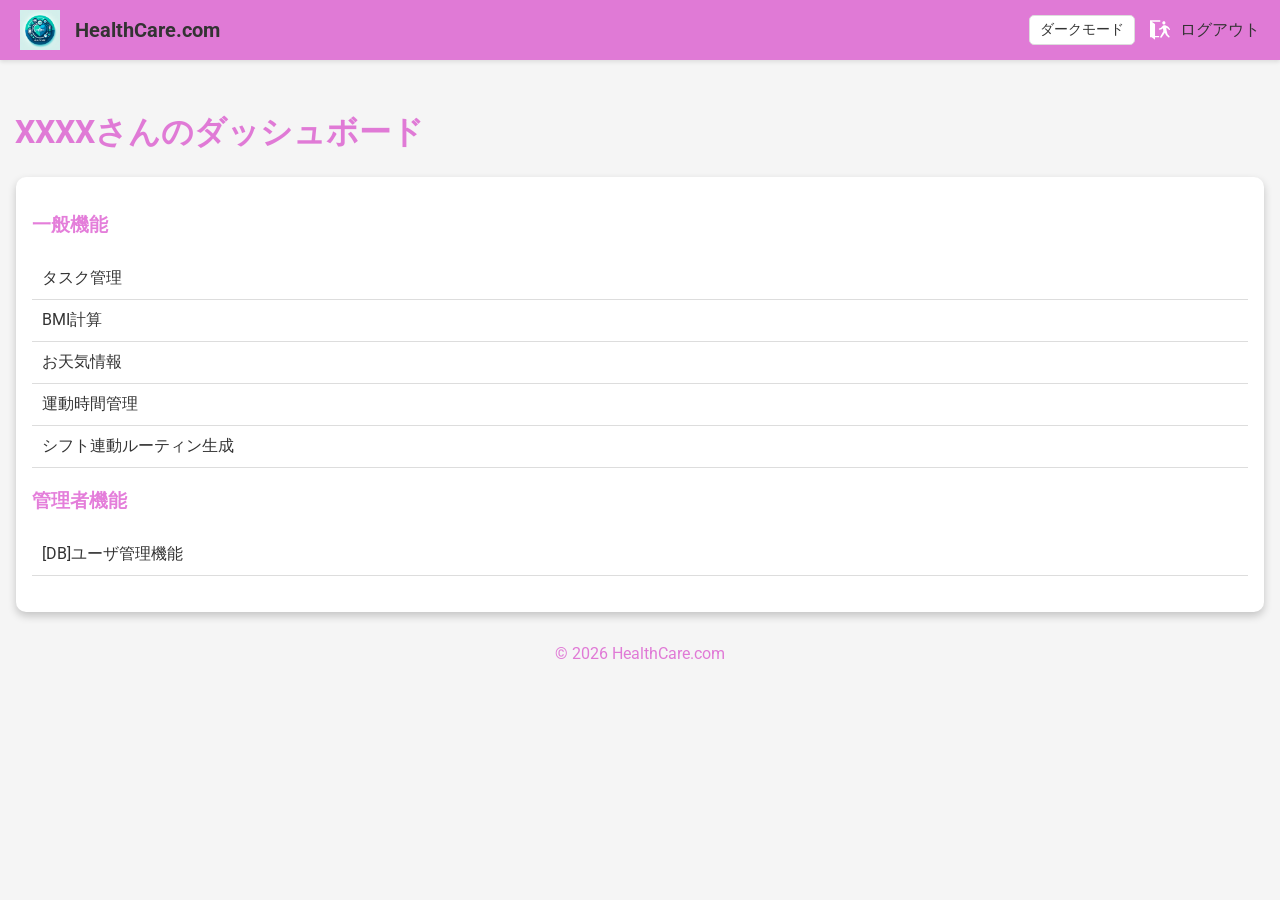
==== src/main/resources/templates/index.html @ a41fb1ec "kesu" ====
<!doctype html>
<html xmlns:th="http://www.thymeleaf.org">
  <head>
    <meta charset="UTF-8" />
    <meta name="viewport" content="width=device-width, initial-scale=1" />
    <title>HealthCare.com</title>
    <link rel="icon" th:href="@{/img/common/favicon.ico}" href="../static/img/common/favicon.ico" />
    <link rel="preconnect" href="https://fonts.googleapis.com" />
    <link rel="preconnect" href="https://fonts.gstatic.com" crossorigin />
    <link href="https://fonts.googleapis.com/css2?family=Roboto&display=swap" rel="stylesheet" />
    <link rel="stylesheet" th:href="@{/css/style.css}" href="../static/css/style.css" />
  </head>
  <body>
    <header>
      <!-- 左側のグループ：ロゴとタイトル -->
      <a href="#" th:href="@{/}">
        <img
          class="header-logo"
          th:src="@{/img/common/healthcare.png}"
          src="../static/img/common/healthcare.png"
        />
        <strong>HealthCare.com</strong>
      </a>

      <!-- 右側のグループ：切り替えボタンとログアウト -->
      <div style="display: flex; align-items: center; gap: 15px">
        <button
          id="theme-toggle"
          style="
            padding: 5px 10px;
            font-size: 14px;
            background-color: var(--white-color);
            color: var(--dark-gray-color);
            border: 1px solid var(--light-gray-color);
          "
        >
          ダークモード
        </button>

        <a href="#" th:href="@{/logout}">
          <img th:src="@{/img/common/exit.svg}" src="../static/img/common/exit.svg" />ログアウト
        </a>
      </div>
    </header>

    <main>
      <h1 class="page-title">
        <span th:text="${session.userData.userName}">XXXX</span>さんのダッシュボード
      </h1>
      <div class="card">
        <div class="card-content">
          <h3>一般機能</h3>
          <ul>
            <li><a href="#" th:href="@{/task}">タスク管理 </a></li>
            <li><a href="#" th:href="@{/bmi}">BMI計算</a></li>
            <li><a href="#" th:href="@{/weather}">お天気情報</a></li>
            <li><a href="#" th:href="@{/time}">運動時間管理</a></li>
            <li><a href="#" th:href="@{/routine}">シフト連動ルーティン生成</a></li>
          </ul>
        </div>
        <div th:if="${session.userData.role} == 'ROLE_ADMIN'">
          <h3>管理者機能</h3>
          <ul>
            <li>
              <a href="#" th:href="@{/user/list}"> [DB]ユーザ管理機能 </a>
            </li>
          </ul>
        </div>
      </div>
      <!-- .card -->
    </main>
    <footer>&copy; 2026 HealthCare.com</footer>

    <script>
      const themeToggleBtn = document.getElementById("theme-toggle");
      const body = document.body;

      // ページを開いた時：ブラウザに保存された設定を復元
      const currentTheme = localStorage.getItem("theme");
      if (currentTheme === "dark") {
        body.classList.add("dark-mode");
        themeToggleBtn.textContent = " ライトモード";
      }

      // ボタンがクリックされた時の処理
      themeToggleBtn.addEventListener("click", () => {
        body.classList.toggle("dark-mode");

        if (body.classList.contains("dark-mode")) {
          localStorage.setItem("theme", "dark");
          themeToggleBtn.textContent = " ライトモード";
        } else {
          localStorage.setItem("theme", "light");
          themeToggleBtn.textContent = " ダークモード";
        }
      });
    </script>
  </body>
</html>
---- src/main/resources/static/css/style.css ----
@charset "UTF-8";
/* 文字エンコーディングをUTF-8に設定して、多言語対応を可能にする */

/*
 WebPortalのCSS設定.
 */

/** 共通のカラースキーム */
:root {
  /* ここで定義されたカラー変数は、このCSS内で何度も再利用できる */
  --primary-color: #d432c4a0;
  --light-primary-color: #e1f5fe;
  --secondary-color: #f5f5f5;
  --danger-color: #f44336;
  --warning-color: #ff9800;
  --success-color: #228b22;
  --white-color: #ffffff;
  --pale-gray-color: #efefef;
  --light-gray-color: #dddddd;
  --gray-color: #999999;
  --dark-gray-color: #333333;
  --gray-color-rgb: 176, 176, 176;
  --black-color-rgb: 0, 0, 0;
}

/** ユーティリティ設定 */
.text-center {
  text-align: center; /* テキストを中央揃えにする */
}

.mt-10 {
  margin-top: 10px; /* 上のマージンを10pxに設定 */
}

.mb-10 {
  margin-bottom: 10px; /* 下のマージンを10pxに設定 */
}

.fw-bold {
  font-weight: bold; /* フォントを太字に設定 */
}

.bg-danger {
  background-color: var(--danger-color); /* 背景色を「危険」を示す色に設定 */
}

.bg-warning {
  background-color: var(--warning-color); /* 背景色を「警告」を示す色に設定 */
}

.bg-success {
  background-color: var(--success-color); /* 背景色を「成功」を示す色に設定 */
}

/** ベース設定 */
* {
  box-sizing: border-box; /* 全要素のボックスサイズ計算方法をborder-boxに設定 */
}

html,
body {
  margin: 0; /* HTMLとbodyの初期マージンを0に設定 */
}

body {
  background-color: var(--secondary-color); /* bodyの背景色を設定 */
  color: var(--primary-color); /* body内のテキストの基本色を設定 */
  font-family: "Roboto", sans-serif; /* フォントファミリーをRobotoに設定 */
}

input[type="text"],
input[type="email"],
input[type="password"] {
  font-size: 16px; /* フォントサイズを16pxに設定 */
  padding: 10px 15px; /* 内側の余白を設定 */
  border: 1px solid var(--light-gray-color); /* 薄い灰色の境界線を設定 */
  border-radius: 5px; /* 角を丸くするための設定 */
  margin-bottom: 10px; /* 要素の下に10pxのマージンを設定 */
  width: 100%; /* 親要素の幅に合わせて拡張 */
  box-sizing: border-box; /* パディングと境界線を幅と高さに含める */
}

input[type="text"]:focus,
input[type="email"]:focus,
input[type="password"]:focus {
  /* ユーザーが入力フィールドを選択したときに適用される */
  outline: none; /* デフォルトのアウトラインを削除 */
  border-color: var(--primary-color); /* フォーカス時に境界線の色を変更 */
  box-shadow: 0 0 8px rgba(var(--gray-color-rgb), 0.5); /* フォーカス時に影を追加 */
}

input[type="text"]::placeholder,
input[type="email"]::placeholder,
input[type="password"]::placeholder {
  /* プレースホルダー（入力フィールドに表示される薄いテキスト）のスタイル */
  color: var(--gray-color); /* プレースホルダーのテキスト色を設定 */
}

select,
input[type="date"] {
  width: 100%; /* 親要素の幅に合わせて拡張 */
  padding: 10px 15px; /* 内側の余白を設定 */
  font-size: 16px; /* フォントサイズを16pxに設定 */
  border: 1px solid var(--light-gray-color); /* 薄い灰色の境界線を設定 */
  border-radius: 5px; /* 角を丸くするための設定 */
  background-color: var(--white-color); /* 背景色を白に設定 */
  cursor: pointer; /* マウスカーソルをポインター形状に変更 */
  margin-bottom: 10px; /* 下に10pxのマージンを設定 */
}

select:focus,
input[type="date"]:focus {
  /* フォーカス時のselectと日付タイプのinput要素のスタイル */
  border-color: var(--primary-color); /* フォーカス時に境界線の色を変更 */
  outline: none; /* デフォルトのアウトラインを削除 */
}

button {
  background-color: var(--primary-color); /* メインカラーで背景を設定 */
  color: var(--white-color); /* テキストの色を白に設定 */
  padding: 10px 15px; /* ボタンの内側の余白 */
  border: none; /* 枠線を削除 */
  border-radius: 5px; /* 角を丸くする */
  cursor: pointer; /* マウスカーソルをポインターに */
  font-size: 16px; /* フォントサイズ */
  opacity: 1; /* 透明度 */
  transition: opacity 0.3s; /* ホバー時のアニメーション効果 */
}

button:hover {
  /* ボタンにマウスオーバーした時のスタイル */
  opacity: 0.8; /* 透明度を80%に */
}

button:active {
  /* ボタンをクリックした時のスタイル */
  opacity: 0.6; /* 透明度を60%に */
}

table {
  width: 100%; /* テーブルの幅を100%に設定 */
  border-collapse: collapse; /* セル間の境界線を一つにまとめる */
  margin: 20px 0; /* テーブルの上下にマージンを設定 */
}

table th {
  background-color: var(--primary-color); /* 背景色をメインカラーに */
  color: var(--white-color); /* ヘッダーのテキスト色を白に */
  text-align: center; /* テキストを中央揃えに */
  padding: 5px; /* 内側の余白 */
  border-bottom: 1px solid var(--light-gray-color); /* 下の境界線 */
}

table td {
  padding: 5px; /* セルの内側の余白 */
  border-bottom: 1px solid var(--light-gray-color); /* 下の境界線 */
  text-decoration: none; /* テキストの装飾をなしに */
}

table tr:nth-child(even) {
  /* 偶数行のテーブル行のスタイリング */
  background-color: var(--pale-gray-color); /* 背景色を薄い灰色に */
}

table tr:hover {
  /* テーブル行にマウスオーバーした時のスタイル */
  background-color: var(--light-primary-color); /* ホバー時の背景色を薄い青に */
}

ul {
  list-style: none; /* リストマーカーを非表示に */
  padding: 0; /* デフォルトのパディングを削除 */
  margin: 20px 0; /* 上下のマージン */
}

ul li {
  padding: 10px; /* 内側の余白 */
  border-bottom: 1px solid var(--light-gray-color); /* 下線 */
}

ul li a {
  text-decoration: none; /* 下線を非表示に */
  color: var(--dark-gray-color);
}

ul li:hover {
  /* リストアイテムにマウスオーバーした時のスタイル */
  background-color: var(--pale-gray-color); /* ホバー時の背景色を薄い灰色に */
}

/* ヘッダー */
header {
  background-color: var(--primary-color); /* 背景色をメインカラーに */
  box-shadow: 0 2px 4px rgba(var(--black-color-rgb), 0.1); /* 影を追加して立体感を出す */
  padding: 10px 20px; /* 上下10px、左右20pxの内側の余白 */
  display: flex; /* フレックスボックスを使用 */
  justify-content: space-between; /* アイテムを両端に配置 */
  align-items: center; /* アイテムを縦方向中央に配置 */
}

.header-logo {
  width: 50px; /* ロゴの幅を50pxに */
  height: auto; /* 高さを自動調整 */
}

header a {
  text-decoration: none; /* 下線を非表示に */
  color: var(--dark-gray-color); /* テキストの色 */
  font-size: 16px; /* フォントサイズ */
  display: flex; /* フレックスボックスを使用 */
  align-items: center; /* アイテムを縦方向中央に配置 */
}

header a strong {
  margin-left: 5px; /* ロゴのテキストとロゴ画像の間に余白を設ける */
  font-size: 20px; /* テキストのフォントサイズを20pxに */
}

header a img {
  padding-right: 10px; /* 右部のパディング */
  width: 30px; /* 画像の幅を30pxに */
  height: auto; /* 高さを自動調整 */
}

/* メインコンテンツ */
main {
  padding-top: 30px; /* 上部のパディング */
}

.page-title {
  margin-left: 15px; /* 左側のマージン */
  font-weight: bold; /* 太字 */
}

.card {
  background-color: var(--white-color); /* 背景色を白に */
  box-shadow: 0 4px 8px 0 rgba(var(--black-color-rgb), 0.2); /* 影を追加 */
  transition: 0.3s; /* ホバー時のアニメーション効果 */
  padding: 16px; /* 内側の余白 */
  margin: 16px; /* 外側の余白 */
  border-radius: 10px; /* 角を丸くする */
}

.card-content {
  margin-top: 16px; /* 上部の余白 */
}

.card:hover {
  /* カードにマウスオーバーした時のスタイル */
  box-shadow: 0 8px 16px 0 rgba(var(--black-color-rgb), 0.2); /* 影を強調 */
}

/* フッター */
footer {
  text-align: center; /* テキストを中央揃えに */
  padding: 1rem; /* 内側の余白 */
  background-color: var(--secondary-color); /* 背景色をセカンダリーカラーに */
}

/** メッセージ設定 */

/* 成功メッセージの基本スタイル */
.success-message {
  color: #228b22; /* テキスト色をフォレストグリーンに設定 */
  background-color: #98fb98; /* 背景色をペールグリーンに設定 */
  border: 1px solid #32cd32; /* 枠線をライムグリーンに設定 */
  border-radius: 4px; /* 角を丸くする */
  padding: 10px; /* 内側に10pxの余白を設ける */
  margin: 10px; /* 外側に10pxの余白を設ける */
}

/* エラーメッセージの基本スタイル */
.error-message {
  color: #f44336; /* テキスト色を鮮やかな赤色に設定する */
  background-color: #ffcdd2; /* 背景色を淡い赤色に設定する */
  border: 1px solid #f44336; /* 枠線をやや濃い赤色に設定する */
  border-radius: 4px; /* 角を丸くする */
  padding: 10px; /* 内側に10pxの余白を設る */
  margin: 10px; /* 外側に10pxの余白を設ける */
}
body.dark-mode {
  --secondary-color: #121212; /* 全体の背景を黒に近い色に */
  --white-color: #2d2d2d; /* カードの背景を濃いグレーに */
  --dark-gray-color: #ffffff; /* ヘッダーや文字の色を白に */
  --primary-color: #6eb5ff; /* メインの青色を明るくして見やすく */
  --pale-gray-color: #444444; /* ホバー時の背景色も暗く調整 */
  --light-gray-color: #555555; /* 枠線の色も暗く調整 */
}
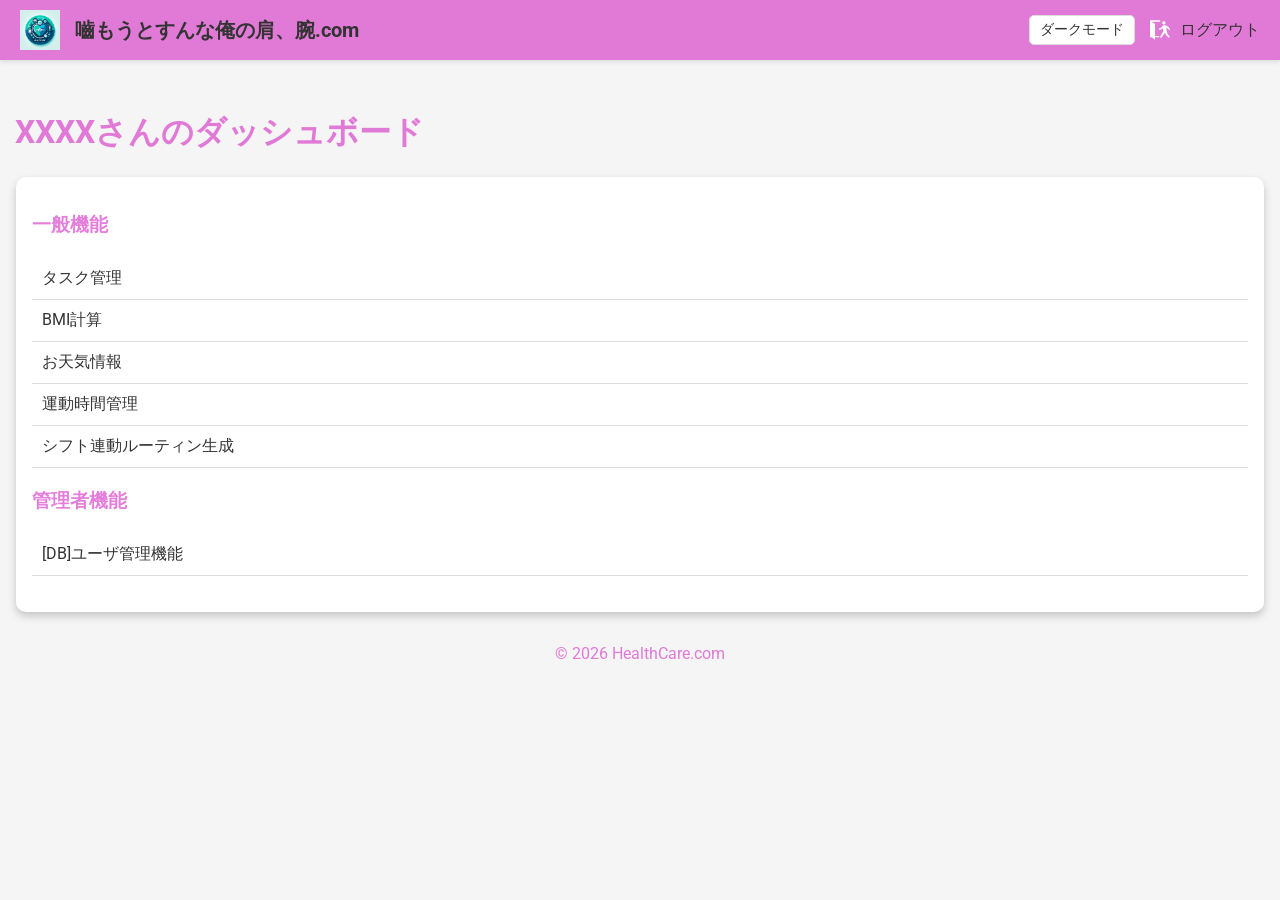
==== commit 28871761: "嚙もうとすんな俺の肩、腕" ====
--- a/src/main/resources/templates/index.html
+++ b/src/main/resources/templates/index.html
@@ -19,7 +19,7 @@
           th:src="@{/img/common/healthcare.png}"
           src="../static/img/common/healthcare.png"
         />
-        <strong>HealthCare.com</strong>
+        <strong>嚙もうとすんな俺の肩、腕.com</strong>
       </a>
 
       <!-- 右側のグループ：切り替えボタンとログアウト -->
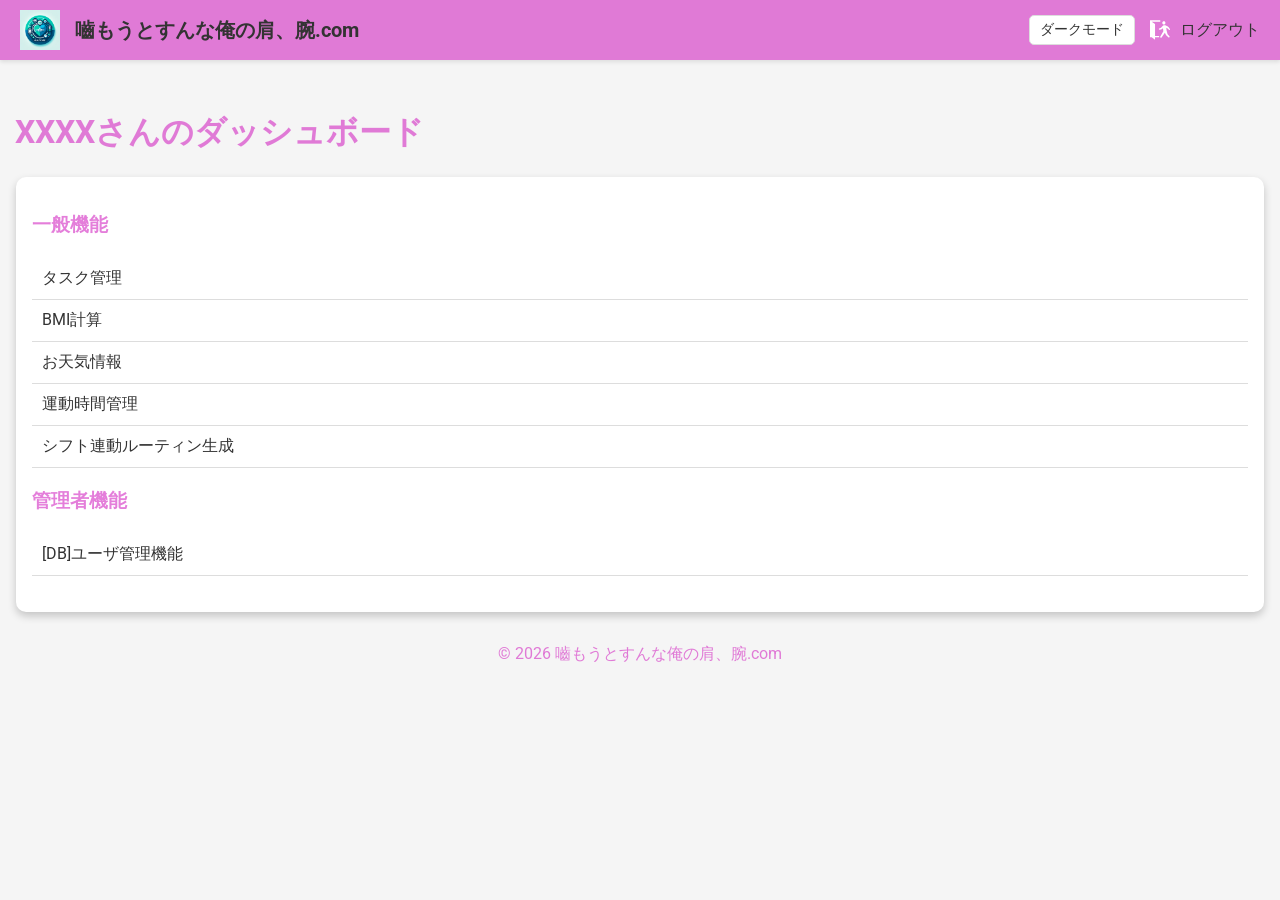
==== commit 60845777: "嚙もうとすんな俺の肩、腕２" ====
--- a/src/main/resources/templates/index.html
+++ b/src/main/resources/templates/index.html
@@ -69,7 +69,7 @@
       </div>
       <!-- .card -->
     </main>
-    <footer>&copy; 2026 HealthCare.com</footer>
+    <footer>&copy; 2026 嚙もうとすんな俺の肩、腕.com</footer>
 
     <script>
       const themeToggleBtn = document.getElementById("theme-toggle");
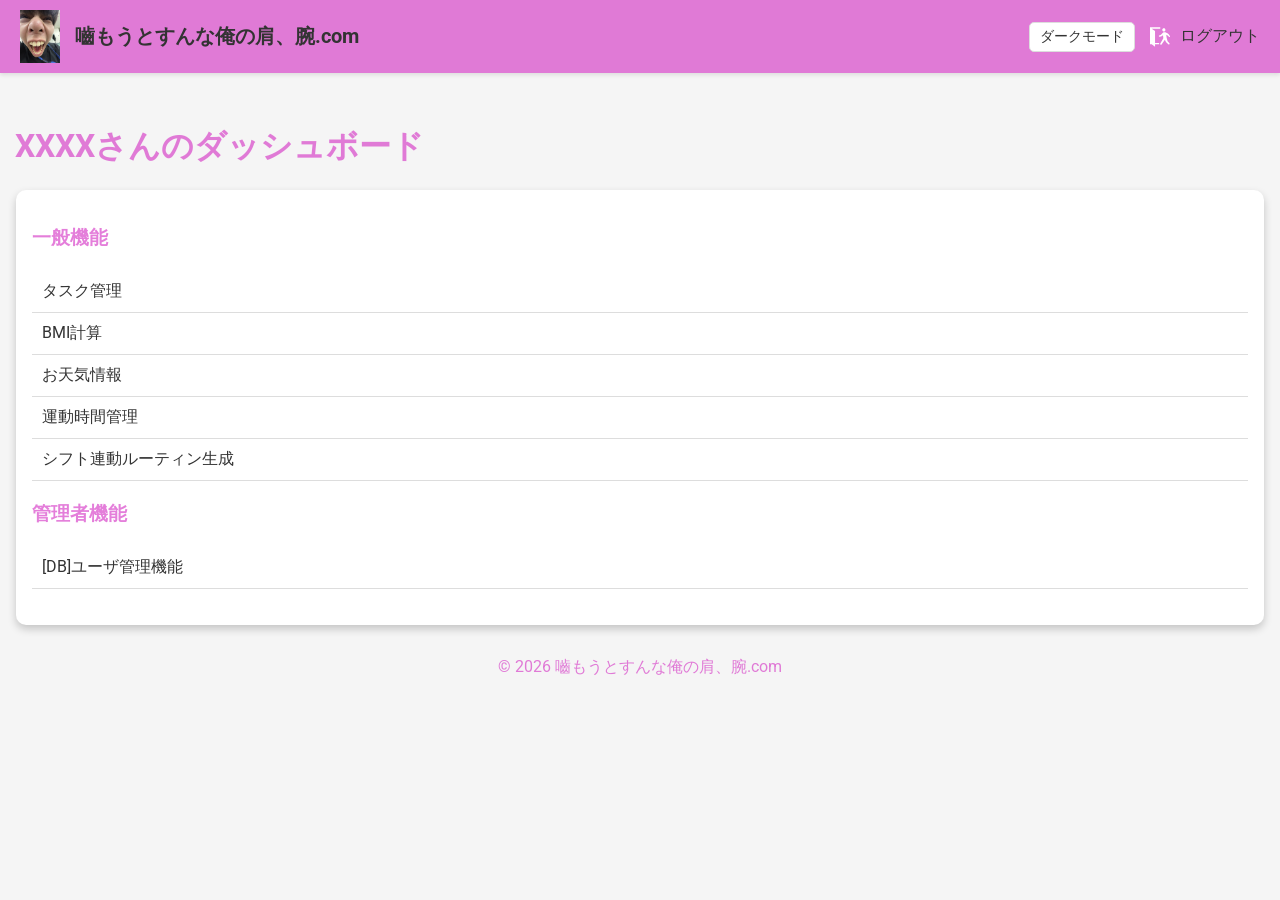
==== commit 1296e530: "izuni" ====
--- a/src/main/resources/templates/index.html
+++ b/src/main/resources/templates/index.html
@@ -12,17 +12,14 @@
   </head>
   <body>
     <header>
-      <!-- 左側のグループ：ロゴとタイトル -->
       <a href="#" th:href="@{/}">
         <img
           class="header-logo"
-          th:src="@{/img/common/healthcare.png}"
-          src="../static/img/common/healthcare.png"
+          th:src="@{/img/common/izuniituki.png}"
+          src="../static/img/common/izuniituki.png"
         />
         <strong>嚙もうとすんな俺の肩、腕.com</strong>
       </a>
-
-      <!-- 右側のグループ：切り替えボタンとログアウト -->
       <div style="display: flex; align-items: center; gap: 15px">
         <button
           id="theme-toggle"
@@ -75,14 +72,12 @@
       const themeToggleBtn = document.getElementById("theme-toggle");
       const body = document.body;
 
-      // ページを開いた時：ブラウザに保存された設定を復元
       const currentTheme = localStorage.getItem("theme");
       if (currentTheme === "dark") {
         body.classList.add("dark-mode");
         themeToggleBtn.textContent = " ライトモード";
       }
 
-      // ボタンがクリックされた時の処理
       themeToggleBtn.addEventListener("click", () => {
         body.classList.toggle("dark-mode");
 
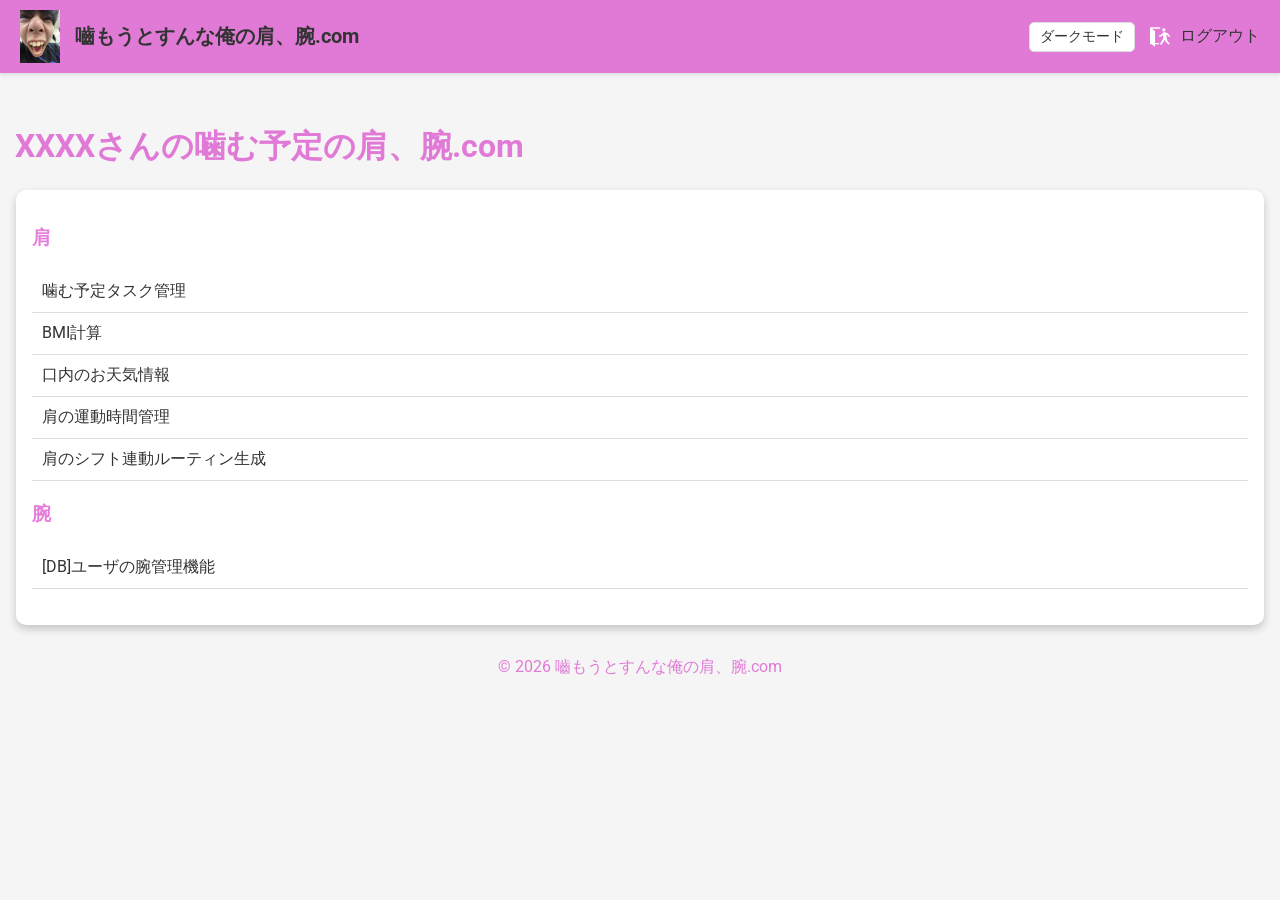
==== commit b32075cf: "ｄちゅい" ====
--- a/src/main/resources/templates/index.html
+++ b/src/main/resources/templates/index.html
@@ -42,24 +42,24 @@
 
     <main>
       <h1 class="page-title">
-        <span th:text="${session.userData.userName}">XXXX</span>さんのダッシュボード
+        <span th:text="${session.userData.userName}">XXXX</span>さんの噛む予定の肩、腕.com
       </h1>
       <div class="card">
         <div class="card-content">
-          <h3>一般機能</h3>
+          <h3>肩</h3>
           <ul>
-            <li><a href="#" th:href="@{/task}">タスク管理 </a></li>
+            <li><a href="#" th:href="@{/task}">噛む予定タスク管理 </a></li>
             <li><a href="#" th:href="@{/bmi}">BMI計算</a></li>
-            <li><a href="#" th:href="@{/weather}">お天気情報</a></li>
-            <li><a href="#" th:href="@{/time}">運動時間管理</a></li>
-            <li><a href="#" th:href="@{/routine}">シフト連動ルーティン生成</a></li>
+            <li><a href="#" th:href="@{/weather}">口内のお天気情報</a></li>
+            <li><a href="#" th:href="@{/time}">肩の運動時間管理</a></li>
+            <li><a href="#" th:href="@{/routine}">肩のシフト連動ルーティン生成</a></li>
           </ul>
         </div>
         <div th:if="${session.userData.role} == 'ROLE_ADMIN'">
-          <h3>管理者機能</h3>
+          <h3>腕</h3>
           <ul>
             <li>
-              <a href="#" th:href="@{/user/list}"> [DB]ユーザ管理機能 </a>
+              <a href="#" th:href="@{/user/list}"> [DB]ユーザの腕管理機能 </a>
             </li>
           </ul>
         </div>
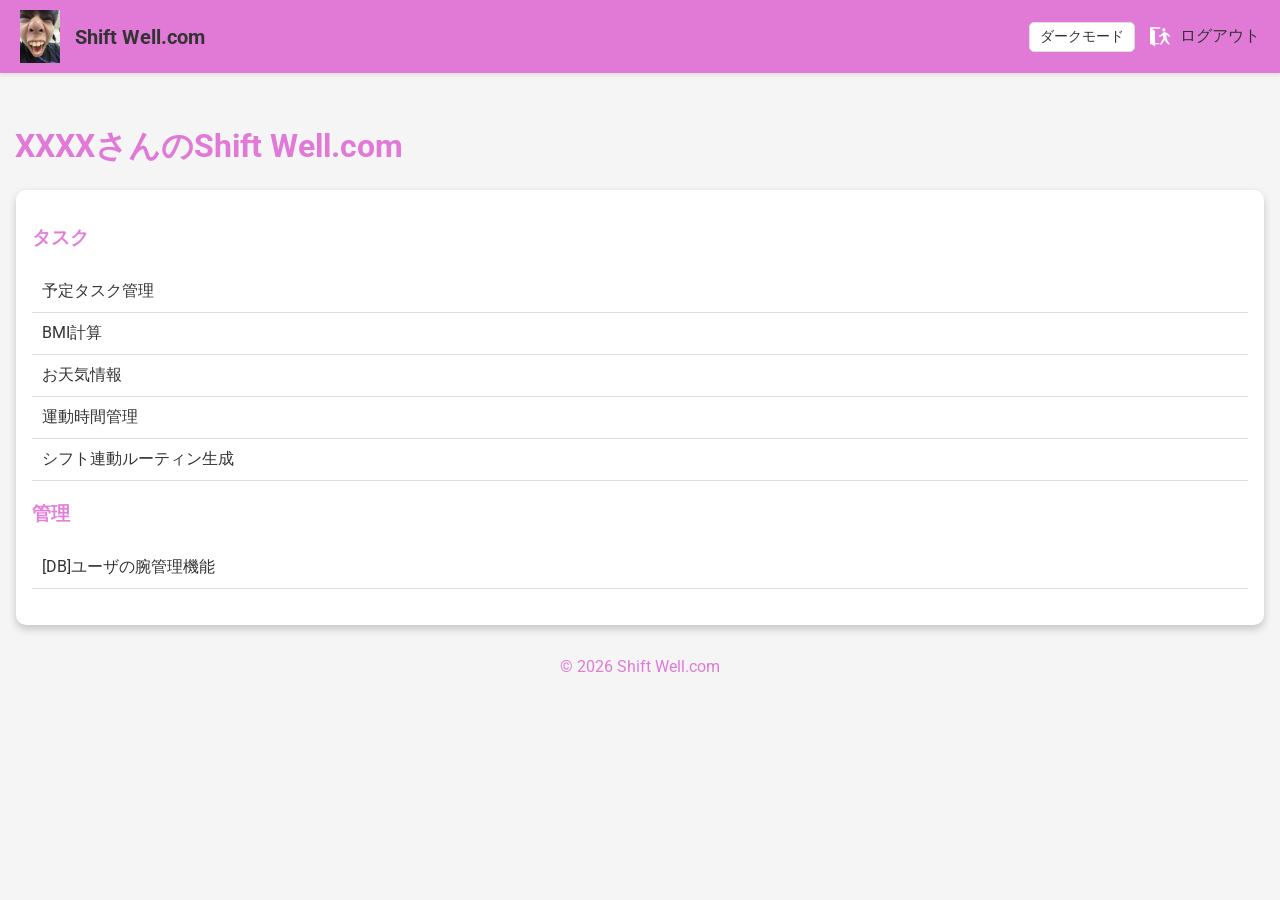
==== commit 7c80a465: "なま" ====
--- a/src/main/resources/templates/index.html
+++ b/src/main/resources/templates/index.html
@@ -18,7 +18,7 @@
           th:src="@{/img/common/izuniituki.png}"
           src="../static/img/common/izuniituki.png"
         />
-        <strong>嚙もうとすんな俺の肩、腕.com</strong>
+        <strong>Shift Well.com</strong>
       </a>
       <div style="display: flex; align-items: center; gap: 15px">
         <button
@@ -42,21 +42,21 @@
 
     <main>
       <h1 class="page-title">
-        <span th:text="${session.userData.userName}">XXXX</span>さんの噛む予定の肩、腕.com
+        <span th:text="${session.userData.userName}">XXXX</span>さんのShift Well.com
       </h1>
       <div class="card">
         <div class="card-content">
-          <h3>肩</h3>
+          <h3>タスク</h3>
           <ul>
-            <li><a href="#" th:href="@{/task}">噛む予定タスク管理 </a></li>
+            <li><a href="#" th:href="@{/task}">予定タスク管理 </a></li>
             <li><a href="#" th:href="@{/bmi}">BMI計算</a></li>
-            <li><a href="#" th:href="@{/weather}">口内のお天気情報</a></li>
-            <li><a href="#" th:href="@{/time}">肩の運動時間管理</a></li>
-            <li><a href="#" th:href="@{/routine}">肩のシフト連動ルーティン生成</a></li>
+            <li><a href="#" th:href="@{/weather}">お天気情報</a></li>
+            <li><a href="#" th:href="@{/time}">運動時間管理</a></li>
+            <li><a href="#" th:href="@{/routine}">シフト連動ルーティン生成</a></li>
           </ul>
         </div>
         <div th:if="${session.userData.role} == 'ROLE_ADMIN'">
-          <h3>腕</h3>
+          <h3>管理</h3>
           <ul>
             <li>
               <a href="#" th:href="@{/user/list}"> [DB]ユーザの腕管理機能 </a>
@@ -66,7 +66,7 @@
       </div>
       <!-- .card -->
     </main>
-    <footer>&copy; 2026 嚙もうとすんな俺の肩、腕.com</footer>
+    <footer>&copy; 2026 Shift Well.com</footer>
 
     <script>
       const themeToggleBtn = document.getElementById("theme-toggle");
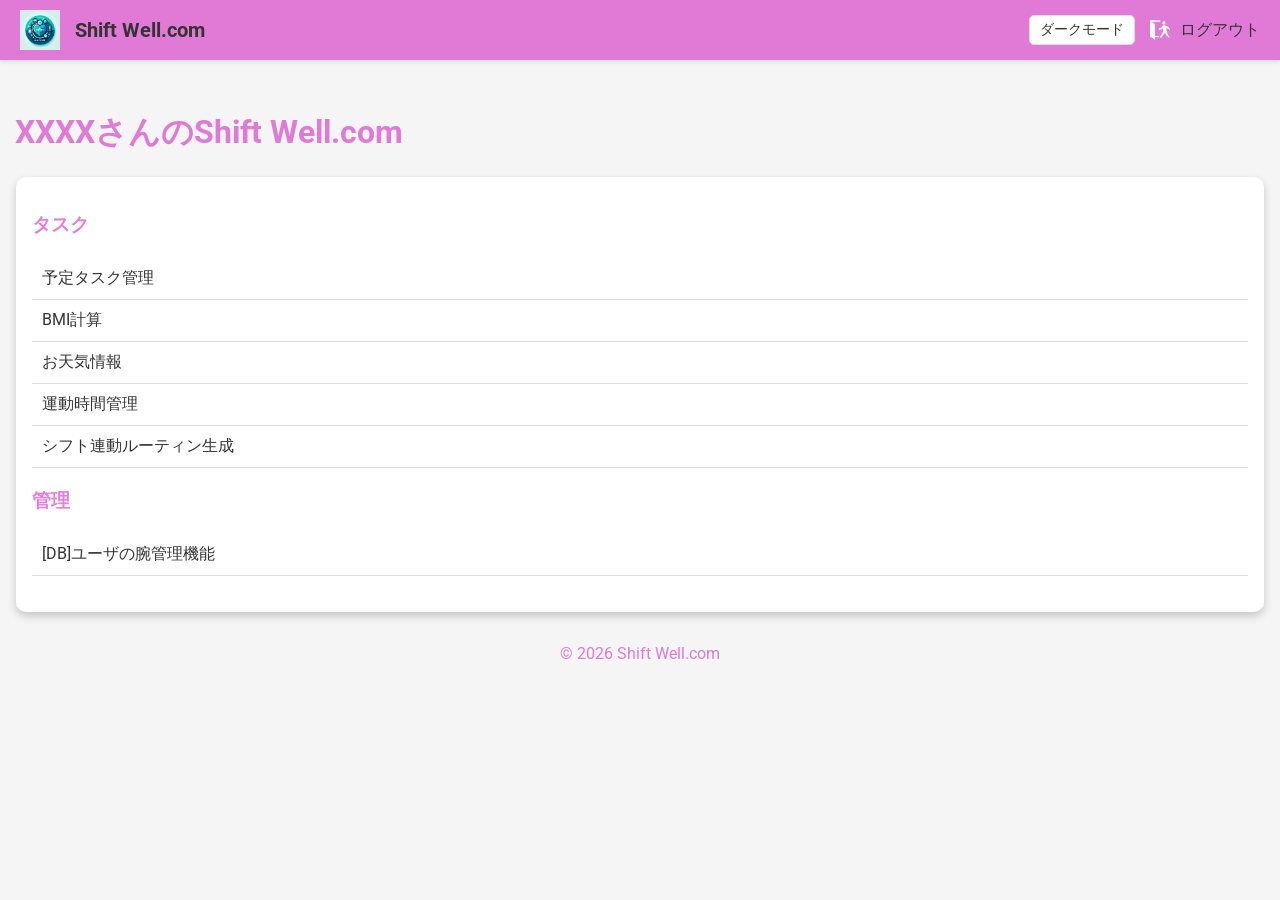
==== commit e8d6130a: "sa" ====
--- a/src/main/resources/templates/index.html
+++ b/src/main/resources/templates/index.html
@@ -15,8 +15,8 @@
       <a href="#" th:href="@{/}">
         <img
           class="header-logo"
-          th:src="@{/img/common/izuniituki.png}"
-          src="../static/img/common/izuniituki.png"
+          th:src="@{/img/common/healthcare.png}"
+          src="../static/img/common/healthcare.png"
         />
         <strong>Shift Well.com</strong>
       </a>
